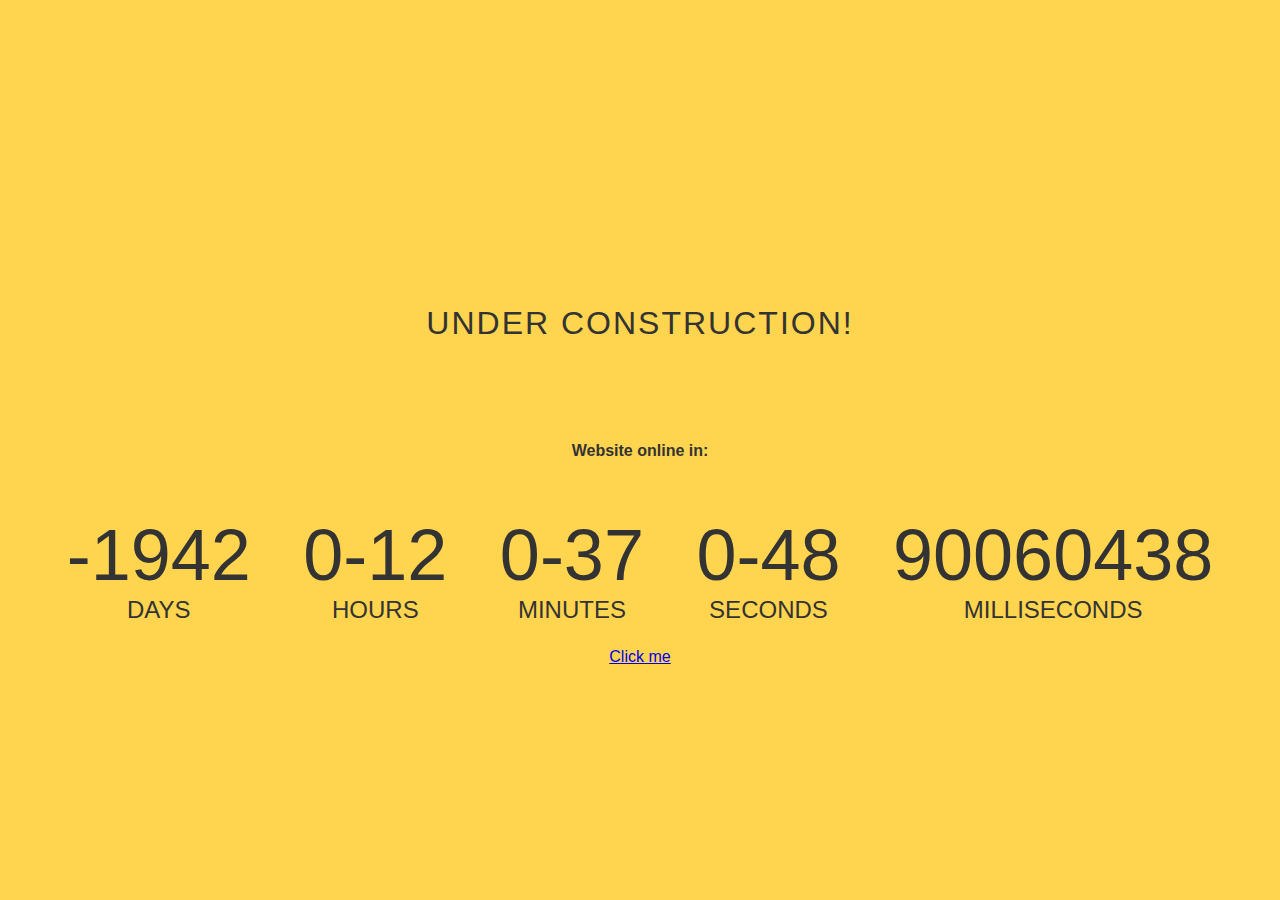
==== ballgame.html @ e461a4c1 "gg" ====
<!DOCTYPE html>
<html lang="en">
    <head>
        <meta charset="UTF-8" />
        <meta name="viewport" content="width=device-width, initial-scale=1.0" />
        <title>Countdown Timer</title>
        <link rel="stylesheet" href="css/style.css" />
        <script src="js/script.js" defer></script>
    </head>
    <body>
        
        <div class="container">
            <h1 id="headline">Under construction!</h1>
            <h4>Website online in: </h4>
            <div id="countdown">
              <ul>
                <li><span id="days"></span>days</li>
                <li><span id="hours"></span>Hours</li>
                <li><span id="minutes"></span>Minutes</li>
                <li><span id="seconds"></span>Seconds</li>
                <li><span id="milseconds"></span>Milliseconds</li>
              </ul>
            </div>
            <a class="click-me" href="#ballgame.html">Click me</a>
            </div>
          </div>
    </body>
</html>
---- css/style.css ----
/* general styling */
* {
    box-sizing: border-box;
    margin: 0;
    padding: 0;
  }
  
  html, body {
    height: 100%;
    margin: 0;
  }
  
  body {
    align-items: center;
    background-color: #ffd54f;
    display: flex;
    font-family: -apple-system, 
      BlinkMacSystemFont, 
      "Segoe UI", 
      Roboto, 
      Oxygen-Sans, 
      Ubuntu, 
      Cantarell, 
      "Helvetica Neue", 
      sans-serif;
  }
  
  .container {
    color: #333;
    margin: 0 auto;
    text-align: center;
  }
  
  h1 {
    font-weight: normal;
    letter-spacing: .125rem;
    text-transform: uppercase;
    padding: 70px;
  }

  h4 {
padding: 30px;
  }
  
  li {
    display: inline-block;
    font-size: 1.5em;
    list-style-type: none;
    padding: 1em;
    text-transform: uppercase;
  }
  
  li span {
    display: block;
    font-size: 4.5rem;
  }
  
 
  #content {
    display: none;
    padding: 1rem;
  }

 
  
  
  
  @media all and (max-width: 768px) {
    h1 {
      font-size: 1.5rem;
    }
    
    li {
      font-size: 1.125rem;
      padding: .75rem;
    }
    
    li span {
      font-size: 3.375rem;
    }
  }
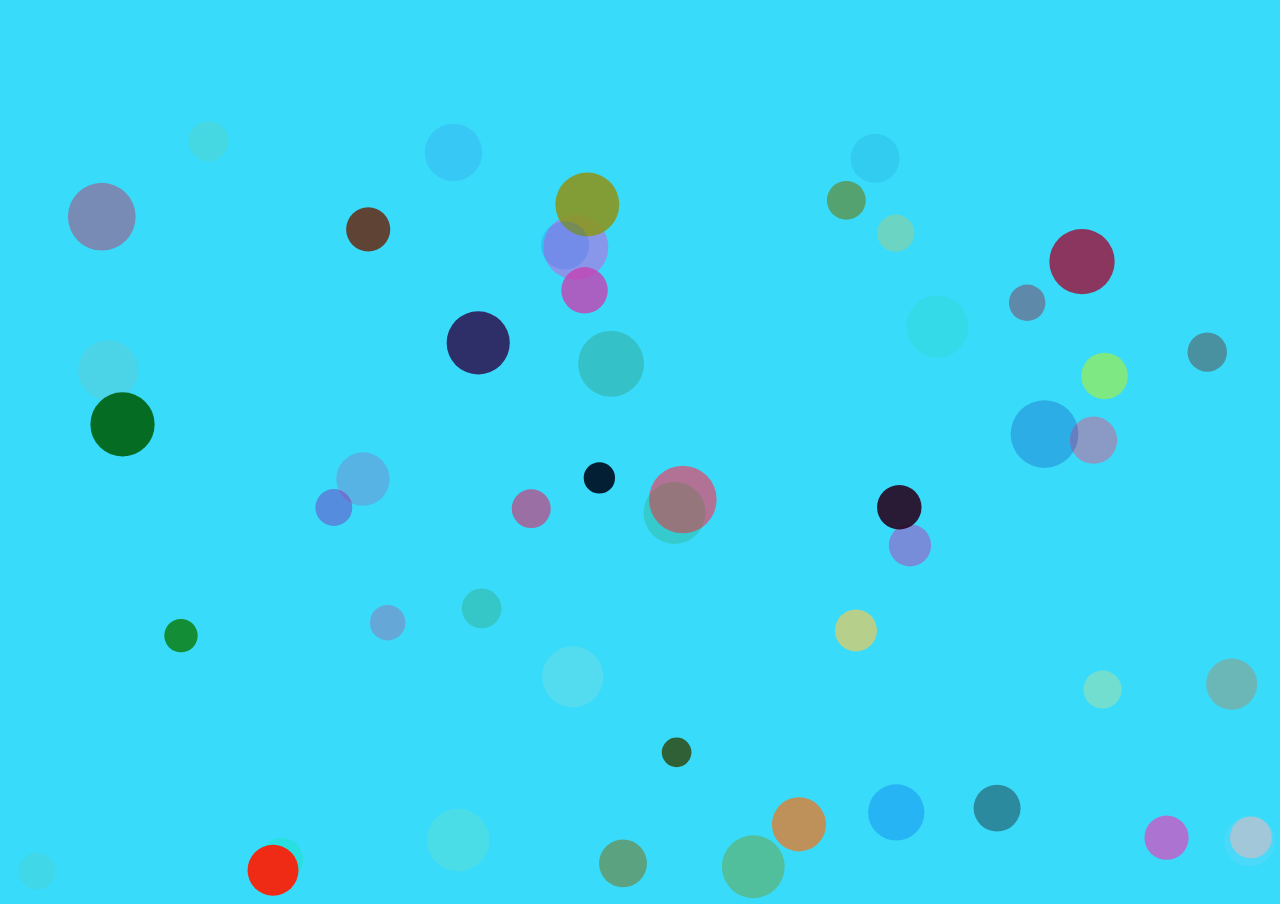
==== commit f0255ea6: "ballgame" ====
--- a/ballgame.html
+++ b/ballgame.html
@@ -3,26 +3,11 @@
     <head>
         <meta charset="UTF-8" />
         <meta name="viewport" content="width=device-width, initial-scale=1.0" />
-        <title>Countdown Timer</title>
-        <link rel="stylesheet" href="css/style.css" />
-        <script src="js/script.js" defer></script>
+        <title>Ballgame</title>
+        <link rel="stylesheet" href="css/style_ballgame.css" />
+        <script src="js/script_ballgame.js" defer></script>
     </head>
     <body>
-        
-        <div class="container">
-            <h1 id="headline">Under construction!</h1>
-            <h4>Website online in: </h4>
-            <div id="countdown">
-              <ul>
-                <li><span id="days"></span>days</li>
-                <li><span id="hours"></span>Hours</li>
-                <li><span id="minutes"></span>Minutes</li>
-                <li><span id="seconds"></span>Seconds</li>
-                <li><span id="milseconds"></span>Milliseconds</li>
-              </ul>
-            </div>
-            <a class="click-me" href="#ballgame.html">Click me</a>
-            </div>
-          </div>
-    </body>
+      <canvas id="canvas"></canvas>
+      </body>
 </html>--- a/css/style_ballgame.css
+++ b/css/style_ballgame.css
@@ -0,0 +1,5 @@
+body {
+    margin: 0px;
+    background-color: rgb(56,220, 250);
+    overflow: hidden;
+}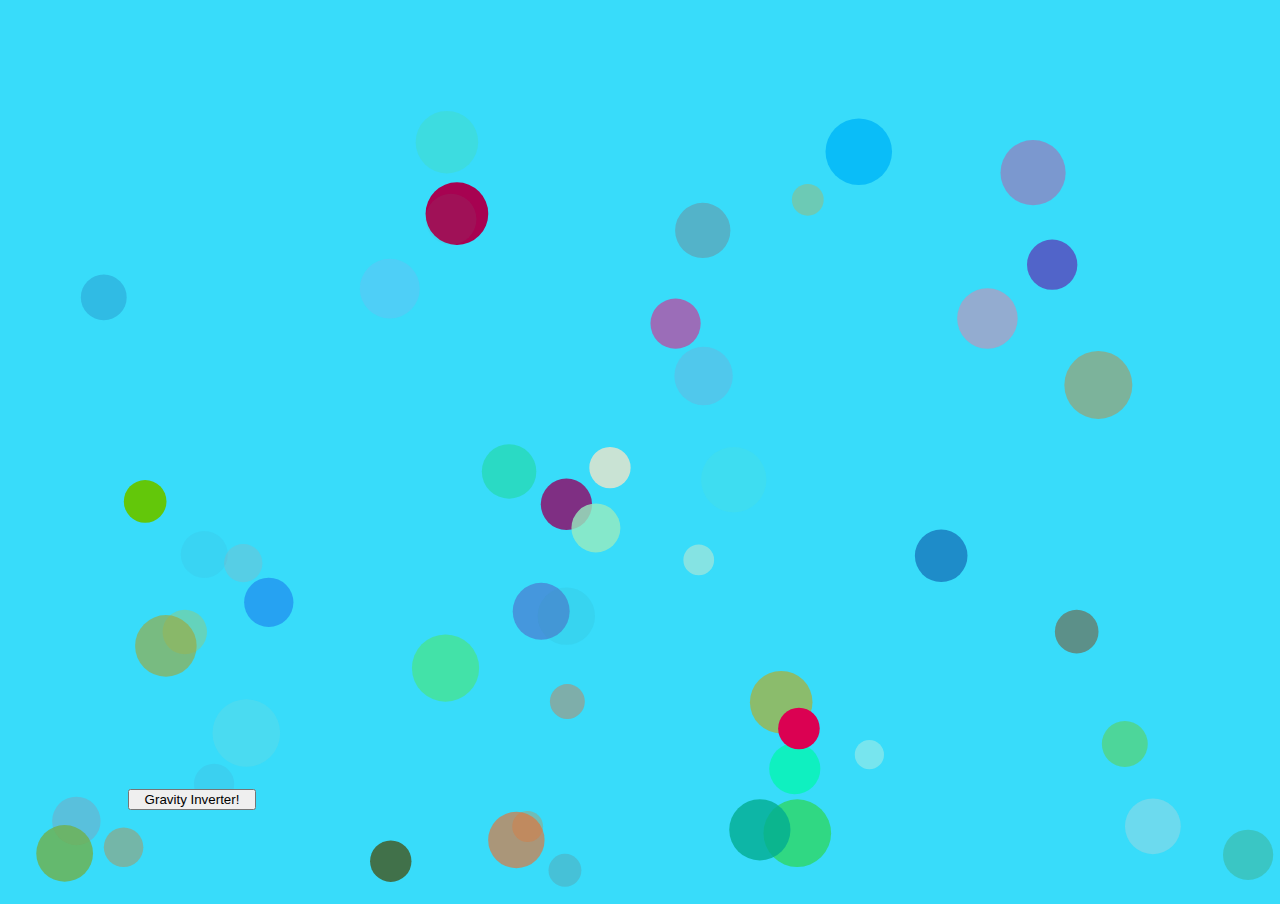
==== commit 4f50b5c3: "gravity button" ====
--- a/ballgame.html
+++ b/ballgame.html
@@ -9,5 +9,6 @@
     </head>
     <body>
       <canvas id="canvas"></canvas>
+      <button id="gravityBtn" onclick="invert_gravity()">Gravity Inverter!</button>
       </body>
 </html>--- a/css/style_ballgame.css
+++ b/css/style_ballgame.css
@@ -2,4 +2,20 @@
     margin: 0px;
     background-color: rgb(56,220, 250);
     overflow: hidden;
+}
+
+
+#canvas
+{
+    
+  height: 100%;
+  width: 100%;
+}
+#gravityBtn
+{
+    z-index: 5;
+  bottom: 10%;
+  left: 10%;
+  position: absolute;
+  width: 10%;
 }